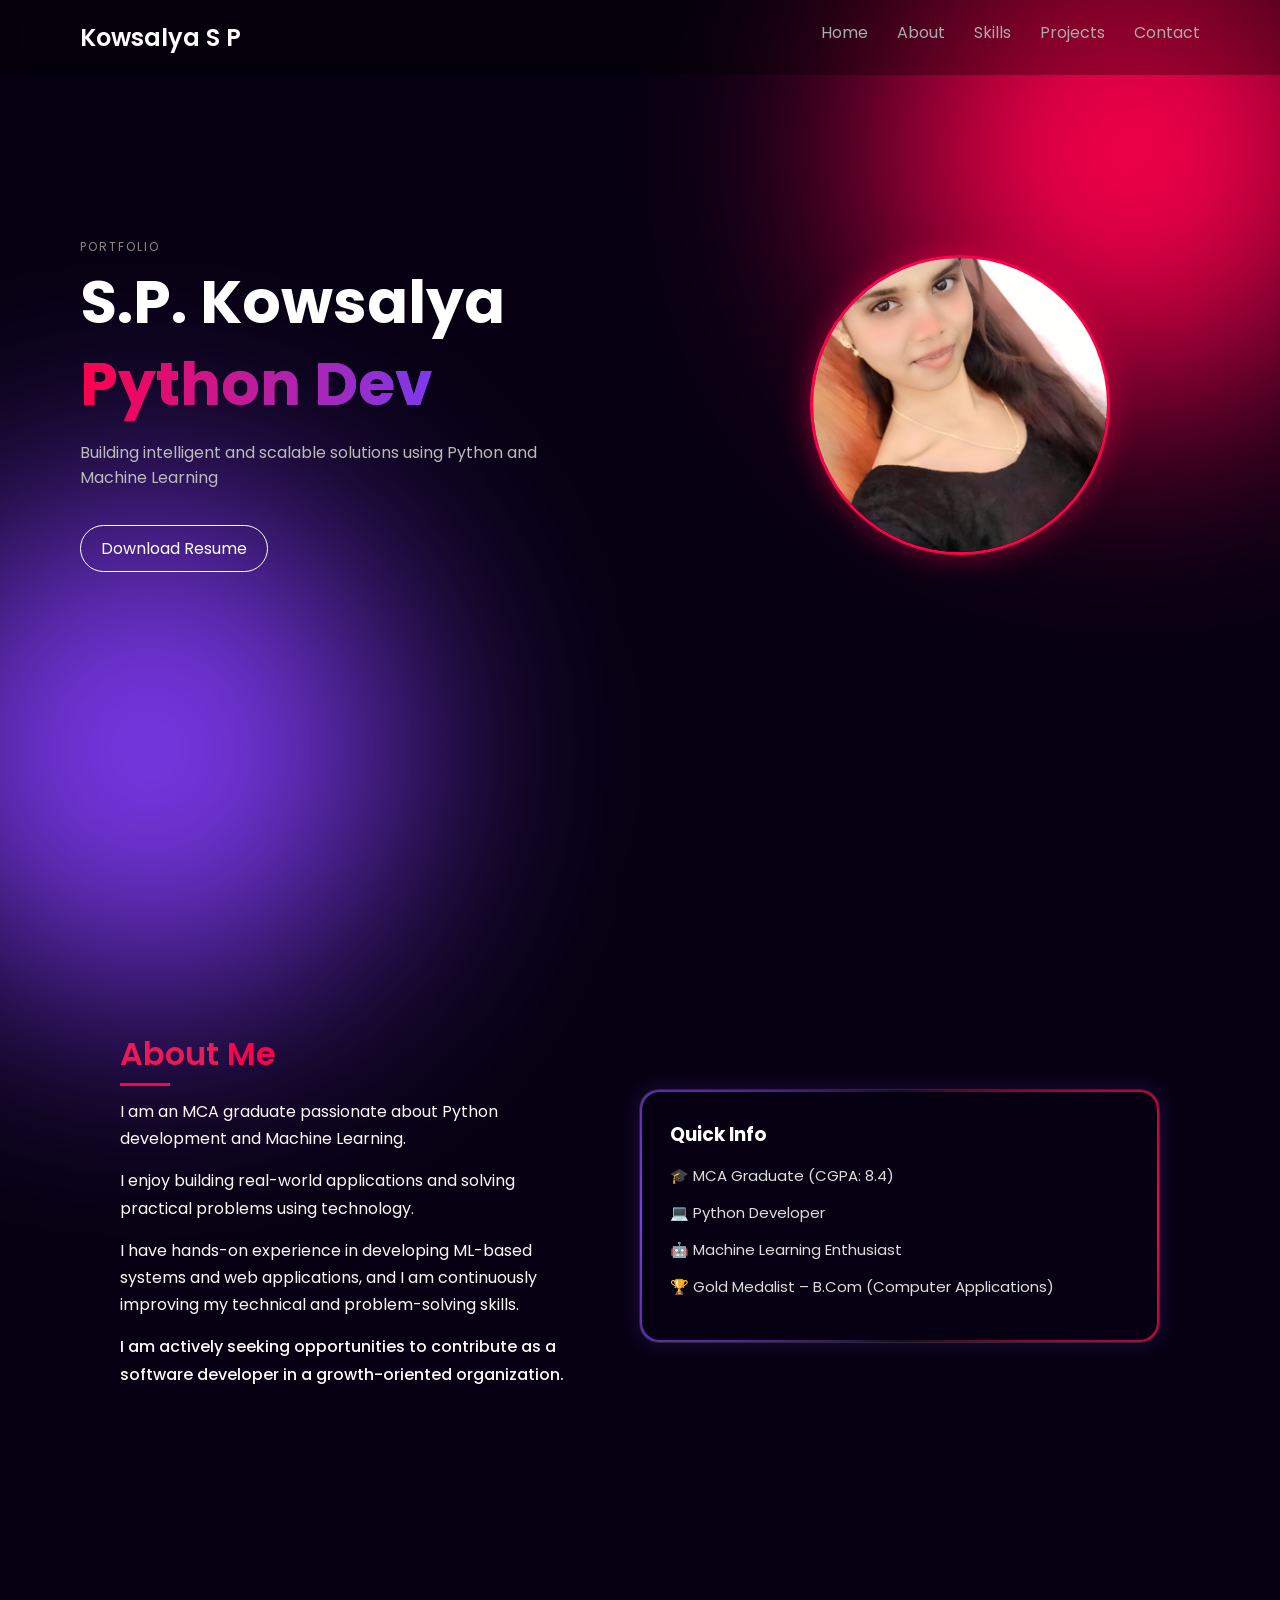
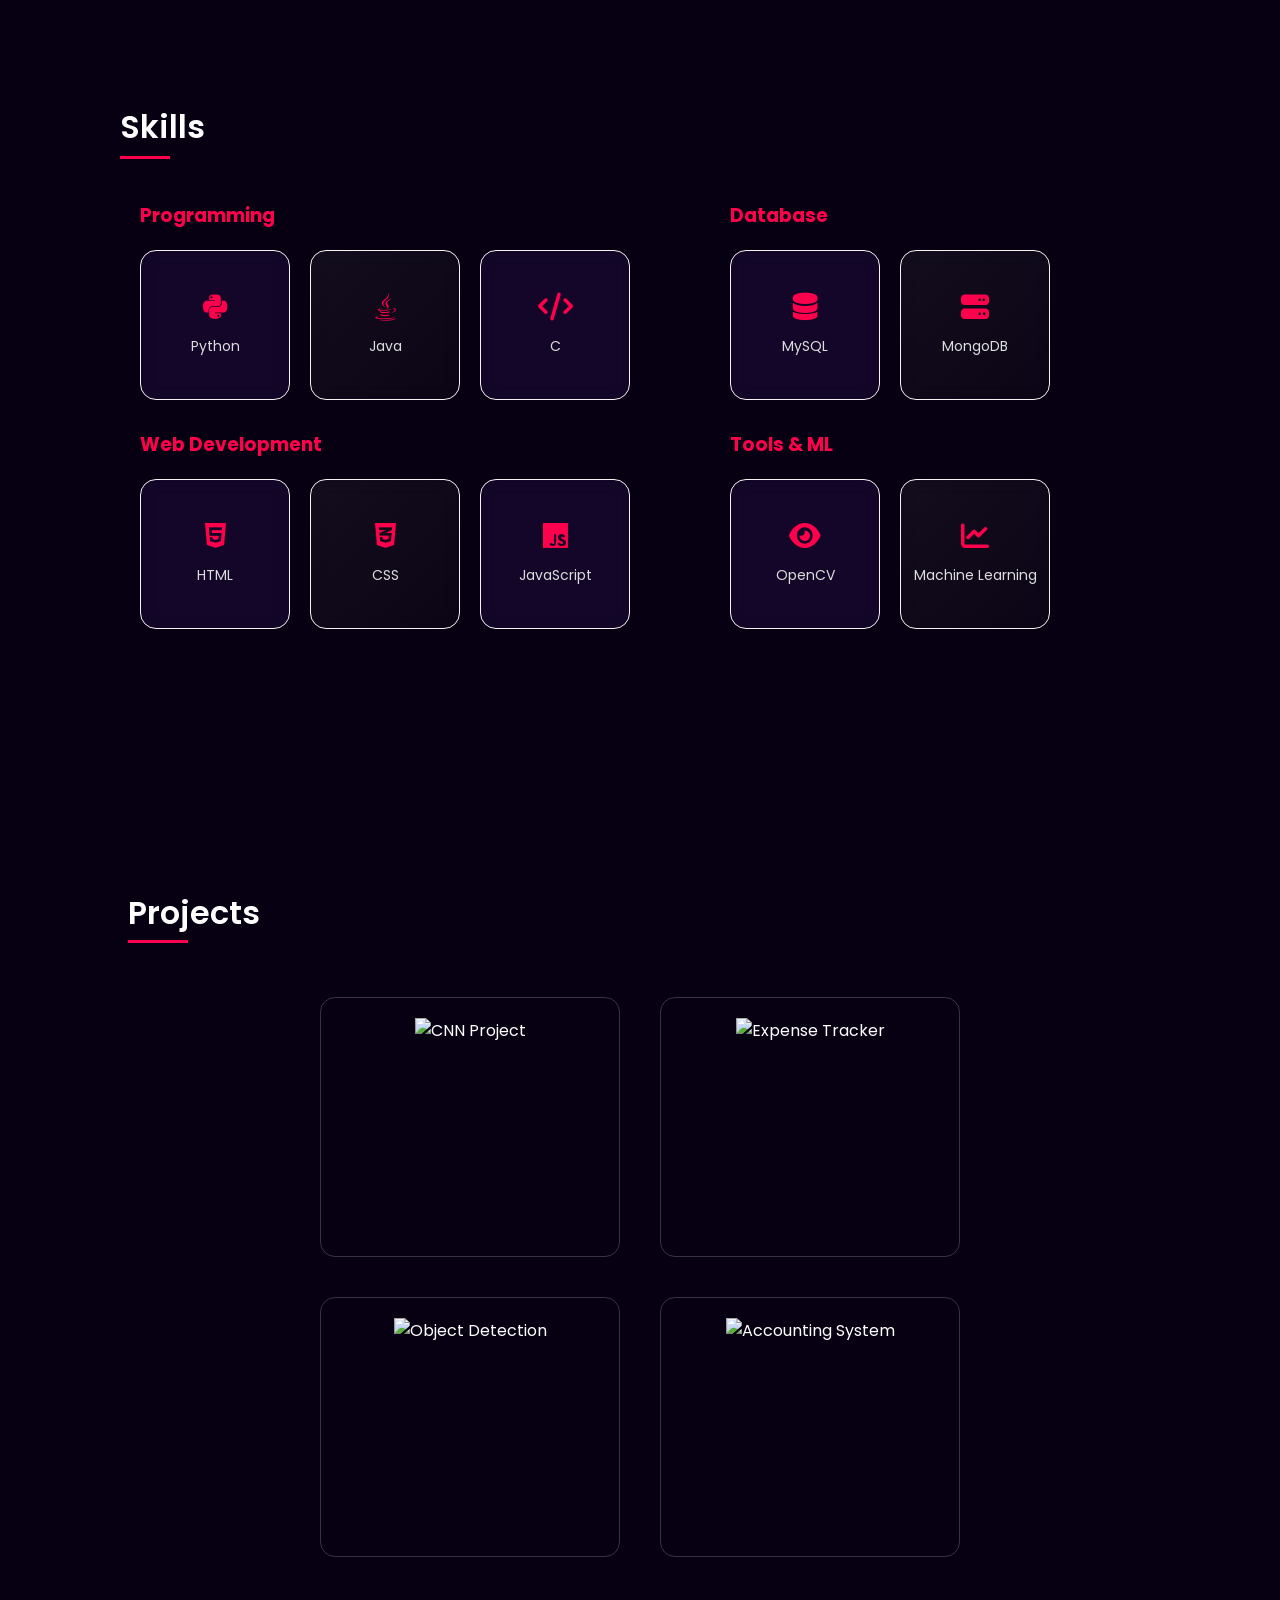
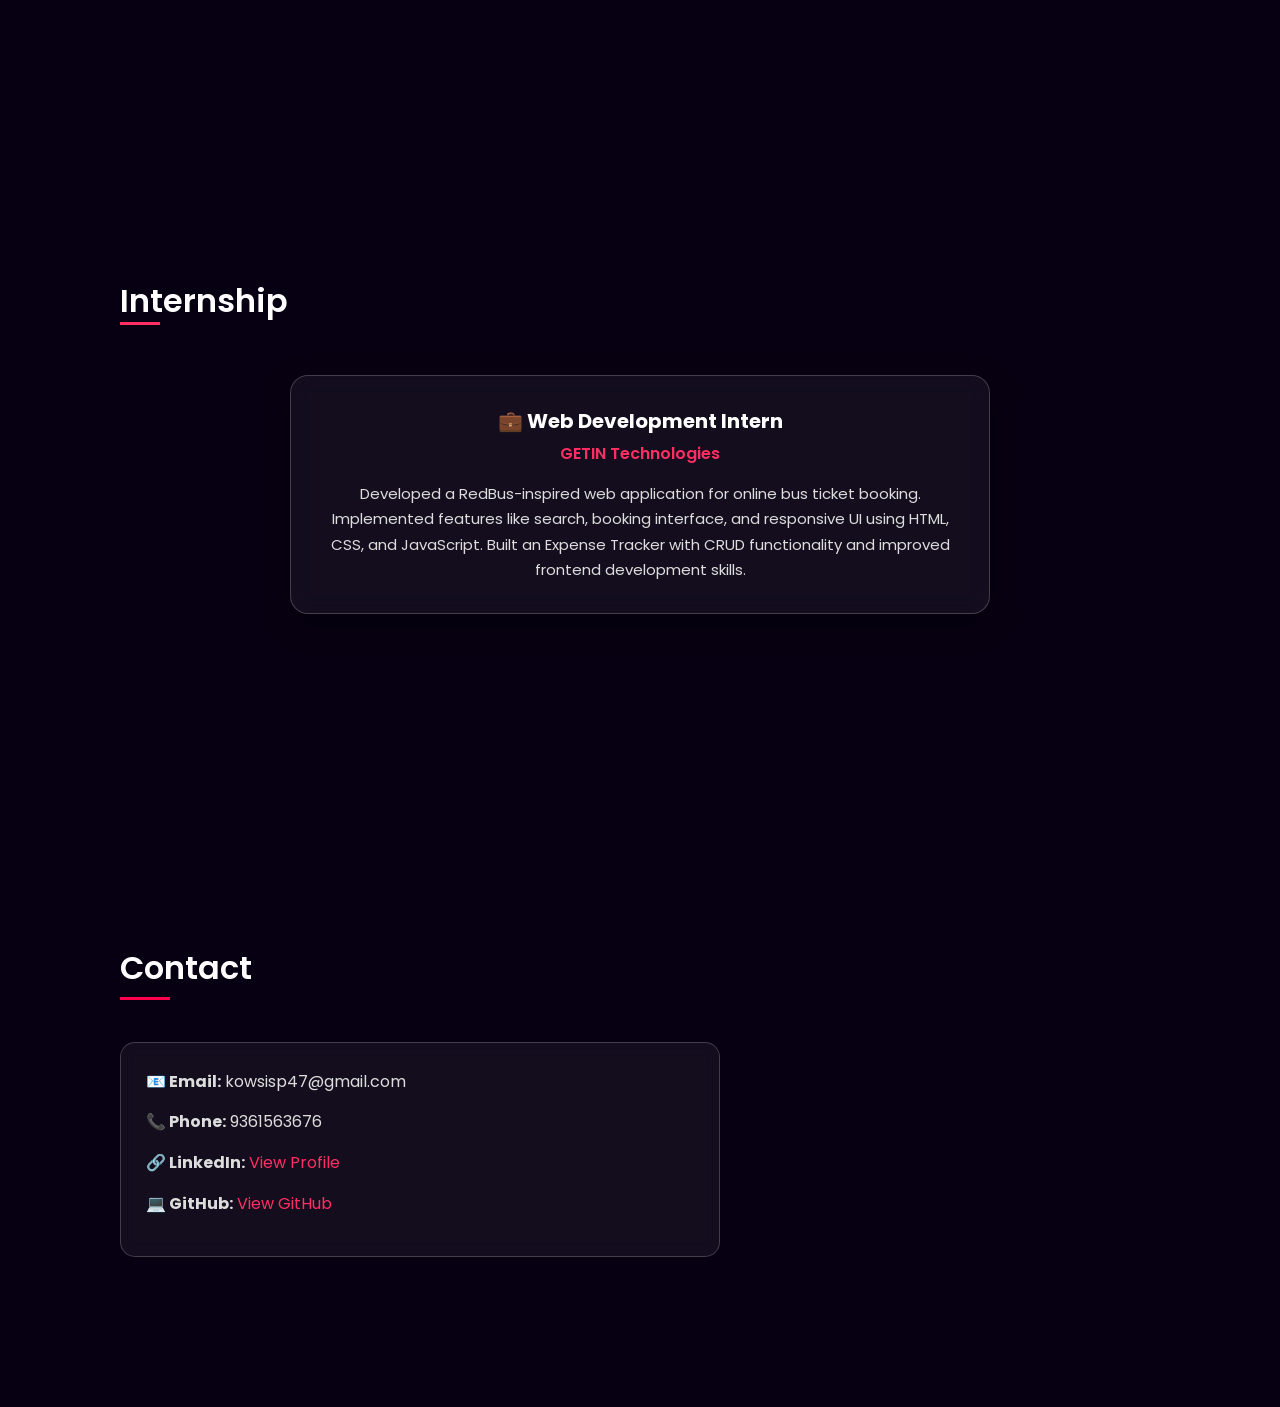
==== index.html @ a6aadf18 "Rename portfolio.html to index.html" ====
<!DOCTYPE html>
<html lang="en">
<head>
<meta charset="UTF-8">
<meta name="viewport" content="width=device-width, initial-scale=1.0">
<title>Kowsalya Portfolio</title>

<link rel="stylesheet" href="style.css">
<link href="https://fonts.googleapis.com/css2?family=Poppins:wght@300;400;600;700&display=swap" rel="stylesheet">

<!-- ICONS -->
<link rel="stylesheet" href="https://cdnjs.cloudflare.com/ajax/libs/font-awesome/6.5.0/css/all.min.css">
</head>

<body>

<div class="bg-glow red"></div>
<div class="bg-glow purple"></div>

<nav>
  <h1>Kowsalya S P</h1>
  <div>
    <a href="#home">Home</a>
    <a href="#about">About</a>
    <a href="#skills">Skills</a>
    <a href="#projects">Projects</a>
    <a href="#contact">Contact</a>
  </div>
</nav>

<!-- HERO -->
<section class="hero" id="home">

  <!-- LEFT SIDE -->
  <div class="hero-text">
    <p class="small">PORTFOLIO</p>

    <h2>
      S.P. Kowsalya<br>
      <span class="typing-wrapper">
        <span id="typing"></span>
      </span>
    </h2>

    <p class="desc">
      Building intelligent and scalable solutions using Python and Machine Learning
    </p>

    <a href="#" class="about-btn">Download Resume</a>
  </div>

  <!-- RIGHT SIDE -->
  <div class="hero-image">
    <div class="profile">
      <img src="kowsi.jpeg">
    </div>
  </div>

</section>

<!-- ABOUT -->
<section class="section hidden about-section" id="about">

  <div class="about-container">

    <!-- LEFT -->
    <div class="about-text">
      <h2>About <span>Me</span></h2>

      <p>
        I am an MCA graduate passionate about Python development and Machine Learning.
      </p>

      <p>
        I enjoy building real-world applications and solving practical problems using technology.
      </p>

      <p>
        I have hands-on experience in developing ML-based systems and web applications, and I am continuously improving my technical and problem-solving skills.
      </p>
      <p class="highlight">
        I am actively seeking opportunities to contribute as a software developer in a growth-oriented organization.
      </p>

      
    </div>

    <!-- RIGHT -->
    <div class="about-box">
      <h3>Quick Info</h3>

      <ul>
        <li>🎓 MCA Graduate (CGPA: 8.4)</li>
        <li>💻 Python Developer</li>
        <li>🤖 Machine Learning Enthusiast</li>
        <li>🏆 Gold Medalist – B.Com (Computer Applications)</li>
      </ul>
    </div>

  </div>

</section>
<section class="section hidden" id="skills">
  <h2>Skills</h2>

  <div class="skills-wrapper">

    <!-- LEFT COLUMN -->
    <div class="skills-col">

      <h3 class="skill-title">Programming</h3>
      <div class="cards">
        <div class="card"><i class="fa-brands fa-python"></i><p>Python</p></div>
        <div class="card"><i class="fa-brands fa-java"></i><p>Java</p></div>
        <div class="card"><i class="fa-solid fa-code"></i><p>C</p></div>
      </div>

      <h3 class="skill-title">Web Development</h3>
      <div class="cards">
        <div class="card"><i class="fa-brands fa-html5"></i><p>HTML</p></div>
        <div class="card"><i class="fa-brands fa-css3-alt"></i><p>CSS</p></div>
        <div class="card"><i class="fa-brands fa-js"></i><p>JavaScript</p></div>
      </div>

    </div>

    <!-- RIGHT COLUMN -->
    <div class="skills-col">

      <h3 class="skill-title">Database</h3>
      <div class="cards">
        <div class="card"><i class="fa-solid fa-database"></i><p>MySQL</p></div>
        <div class="card"><i class="fa-solid fa-server"></i><p>MongoDB</p></div>
      </div>

      <h3 class="skill-title">Tools & ML</h3>
      <div class="cards">
        <div class="card"><i class="fa-solid fa-eye"></i><p>OpenCV</p></div>
        <div class="card"><i class="fa-solid fa-chart-line"></i><p>Machine Learning</p></div>
      </div>

    </div>

  </div>
</section>
</section>
<!-- PROJECTS -->
<section class="section" id="projects">

  <h2>Projects</h2>

  <div class="projects-container">

    <!-- Project 1 -->
    <div class="project-card">
      <img src="logoprj.png" alt="CNN Project">

      <div class="project-overlay">
        <h3>🧠 CNN-Driven Road Defect Detection and Severity Evaluation</h3>
        <p>Deep learning model to detect potholes and cracks.</p>
        <button class="project-btn"
          onclick="openProject(
          'CNN-Driven Road Surface Defect Detection',
          'Built a deep learning model using CNN to detect potholes and road cracks. Includes severity classification and image processing techniques.',
          'https://github.com/kowsisp47/CNN-Driven-Road-Defect-Detection-and-Severity-Evaluation')">
          View Project →
        </button>
      </div>
    </div>

    <!-- Project 2 -->
    <div class="project-card">
      <img src="project2.jpg" alt="Expense Tracker">

      <div class="project-overlay">
        <h3>💰 Expense Tracker with CRUD Operations</h3>
          <p>Manage income and expenses with CRUD operations.</p>   
          <button class="project-btn"
          onclick="openProject(
          'Expense Tracker',
          'Developed a web application to manage income and expenses with clean UI.',
          'https://github.com/kowsisp47/expense-tracker-mern')">
          View Project →
        </button>
      </div>
    </div>

    <div class="project-card special-card">
      <img src="project3.jpg" alt="Object Detection">

      <div class="project-overlay">
        <h3>👁️ Object Detection using SSD MobileNet</h3>
        <p>Built an object detection model using SSD MobileNet for real-time detection.</p>

        <button class="project-btn"
          onclick="openProject(
          'Object Detection System',
          'Implemented object detection using SSD MobileNet and TensorFlow for real-time detection.',
          'https://github.com/kowsisp47/object-detection-ssd-mobilenet')">
          View Project →
        </button>
      </div>
    </div>

    <!-- Project 3 -->
    <div class="project-card">
      <img src="project3.jpg" alt="Accounting System">

      <div class="project-overlay">
        <h3>💼     Shop Management and Accounting System (Tally ERP9)</h3>
        <p>Accounting system using Tally ERP for business management.</p>
        <button class="project-btn"
          onclick="openProject(
          'Shop Annual Accounting System',
          'Managed inventory, payroll, taxation using Tally ERP and handled 1000+ transactions.',
          'https://github.com/kowsisp47/Tally-project/blob/main/kowsi_project_tally.pdf')">
          View Project →
        </button>
      </div>
    </div>

  </div>
</section>

<section id="experience" class="section">
  <h2 class="section-title">Internship</h2>
  <div class="experience-card">
  <h3>💼 Web Development Intern</h3>
  <h4>GETIN Technologies</h4>

  <p>
    Developed a RedBus-inspired web application for online bus ticket booking.
    Implemented features like search, booking interface, and responsive UI using HTML, CSS, and JavaScript.
    Built an Expense Tracker with CRUD functionality and improved frontend development skills.
  </p>
</div>

</section>

<!-- MODAL -->
<div id="projectModal" class="modal">
  <div class="modal-content">
    <span class="close-btn" onclick="closeModal()">&times;</span>

    <h3 id="modalTitle"></h3>
    <p id="modalDesc"></p>

    <a id="modalLink" target="_blank" class="project-btn">
      View Full Project →
    </a>
  </div>
</div>

<!-- CONTACT -->
<section id="contact" class="section">
  <h2 class="section-title">Contact</h2>

  <div class="contact-box">
    <p><strong>📧 Email:</strong> kowsisp47@gmail.com</p>
    <p><strong>📞 Phone:</strong> 9361563676</p>
    <p><strong>🔗 LinkedIn:</strong> 
      <a href="https://linkedin.com/in/kowsalya-73663a3b7" target="_blank">View Profile</a>
    </p>
    <p><strong>💻 GitHub:</strong> 
      <a href="https://github.com/kowsisp47" target="_blank">View GitHub</a>
    </p>
  </div>
</section>

<script src="script.js"></script>
</body>
</html>
---- style.css ----
*{
  margin:0;
  padding:0;
  box-sizing:border-box;
}

html{
  scroll-behavior:smooth;
}

body{
  font-family:'Poppins',sans-serif;
  background:#070012;
  color:white;
  overflow-x:hidden;
}

/* Glow */
.bg-glow{
  position:fixed;
  width:500px;
  height:500px;
  border-radius:50%;
  filter:blur(120px);
  z-index:-1;
}

.red{
  background:#ff004c;
  top:-100px;
  right:-100px;
}

.purple{
  background:#7c3aed;
  bottom:-100px;
  left:-100px;
}

/* Navbar (FIXED + GLASS) */
nav{
  display:flex;
  justify-content:space-between;
  padding:20px 80px;

  position:fixed;
  top:0;
  width:100%;
  z-index:1000;

  background:rgba(0,0,0,0.3);
  backdrop-filter:blur(10px);
}

nav h1{
  font-weight:600;
}

nav a{
  margin-left:25px;
  color:#aaa;
  text-decoration:none;
  position:relative;
}

/* underline animation */
nav a::after{
  content:"";
  position:absolute;
  width:0%;
  height:2px;
  left:0;
  bottom:-5px;
  background:#ff004c;
  transition:0.3s;
}

nav a:hover::after{
  width:100%;
}

nav a:hover{
  color:white;
}

/* Hero */
.hero{
  display:flex;
  justify-content:space-between;
  align-items:center;
  padding:150px 80px;
  min-height:90vh;

}

.hero-text{
  max-width:500px;
  flex:1.2 ;
  gap:38px;
}

.hero-image{
  flex:1;
  display:flex;
  justify-content:flex-end;
  padding-right:90px; 
}

/* Text */
.small{
  color:#888;
  font-size:12px;
  letter-spacing:2px;
}

.hero h2{
  font-size:60px;
  margin:10px 0;
  line-height:1.2;
}

.hero span{
  background:linear-gradient(90deg,#ff004c,#7c3aed);
  -webkit-background-clip:text;
  color:transparent;
}

#typing{
  display:inline-block;
  white-space:nowrap;
  min-width:260px; 
  margin-top:10px;
  margin-bottom:10px;  /* important */
}

.typing-wrapper{
  display:inline-block;
  width:350px;   /* fixed width */
}

.desc{
  color:#bbb;
  margin-top:10px;
}

.hero-text .about-btn{
  margin-top:35px;   /* increase space */
}

/* Button */
button{
  margin-top:30px;
  padding:12px 25px;
  border-radius:25px;
  border:1px solid #fff;
  background:transparent;
  color:white;
  cursor:pointer;
  transition:0.3s;
}

button:hover{
  background:white;
  color:black;
}

/* Profile */
.profile{
  width:300px;
  height:300px;
  border-radius:50%;
  animation:float 4s ease-in-out infinite;
  overflow:hidden;
  border:3px solid #ff004c;
  box-shadow:0 0 30px rgba(255,0,76,0.5);
}

.profile img{
  width:100%;
  height:100%;
  object-fit:cover;
}

@keyframes float{
  0%,100%{ transform:translateY(0); }
  50%{ transform:translateY(-10px); }
}

/* Sections */
.section{
  padding:100px 120px;
}

.section h2{
  font-size:32px;
  font-weight:600;
  margin-bottom:30px;
}

.section h2::after{
  content:"";
  display:block;
  width:60px;
  height:3px;
  background:#ff004c;
  margin-top:8px;
}
.section h2{
  color:#fff;
}

.section h2 span{
  color:#ff004c;
}

/* Cards (GLASS) */
.cards{
  display:grid;
  grid-template-columns:repeat(2, 180px);
  gap:30px;
}

.card:hover{
  transform:translateY(-10px) scale(1.05);
  box-shadow:0 0 20px rgba(255,0,76,0.4),
    0 0 40px rgba(124,58,237,0.3);;
  background:linear-gradient(
    135deg,
    rgba(255,0,76,0.1),
    rgba(124,58,237,0.1)
  );
}
/* Skill Icons */
.card i{
  font-size:28px;
  margin-bottom:5px;
  color:#ff004c; /* same theme */
}
.card:hover i{
  transform:scale(1.2);
  transition:0.3s;
}
.card:nth-child(odd){
  background:rgba(124,58,237,0.1);
}
.skills-wrapper{
  display:grid;
  grid-template-columns:1fr 1fr;
  transform:translateX(40px);
  gap:80px;
  margin-top:40px;
  justify-content:center;
  max-width:900px;      /* ✅ LIMIT WIDTH */
  margin: 0 auto;
}

.skills-col{
  display:flex;
  flex-direction:column;
}
.skills-col:last-child{
  margin-left:20px;
}

.skill-title{
  margin-top:30px;
  margin-bottom:20px;
  color:#ff004c;
}

/* keep cards compact */
.cards{
  display:grid;
  grid-template-columns:repeat(3, 150px);
  gap:20px;
}

/* Better card layout */
.card{
  width:150px;
  height:150px;   /* reduce from large height */

  display:flex;
  flex-direction:column;
  justify-content:center;
  align-items:center;
  gap:10px;

  border-radius:16px;

  background:rgba(255,255,255,0.05);
  backdrop-filter:blur(10px);
  border:1px solid rgb(248, 241, 241);
  transition:0.3s;
}
.card:hover{
  transform:translateY(-8px);

  border:1px solid rgba(255,255,255,0.5); /* brighter on hover */

  box-shadow:0 0 25px rgba(255,255,255,0.2);
}
.card p{
  font-size:14px;
  color:#ddd;
}

/* Scroll Animation */
.hidden{
  opacity:0;
  transform:translateY(40px);
  transition:0.6s ease;
}

.show{
  opacity:1;
  transform:translateY(0);
}

/* Project Layout */

.card{
  background:linear-gradient(
    135deg,
    rgba(255,255,255,0.05),
    rgba(255,255,255,0.02)
  );
}

/* ABOUT LAYOUT */
.about-container{
  display:flex;
  justify-content:space-between;
  align-items:center;
  gap:60px;
  margin-top:40px;
}

/* LEFT TEXT */
.about-text{
  flex:1;
}

.about-text h2{
  margin-bottom:20px;
  color:#ec1858;

}

.about-text p{
  color:#fff8f8;
  margin-bottom:15px;
  line-height:1.7;
}

.hidden{
  opacity:0;
  transform:translateY(30px);
  transition:all 0.6s ease;
}

.show{
  opacity:1;
  transform:translateY(0);
}

/* BUTTON */
.about-btn{
  display:inline-block;
  margin-top:15px;
  padding:10px 20px;
  border-radius:25px;
  border:1px solid #fff;
  color:#fff;
  text-decoration:none;
  transition:0.3s;
}

.about-btn:hover{
  background:#fff;
  color:#000;
}

/* RIGHT BOX */
.about-box{
  flex:1;
  padding:30px;
  z-index:1;
  border-radius:20px;
  background:rgba(255,255,255,0.05);
  backdrop-filter:blur(10px);
  border:1px solid rgba(255,255,255,0.1);
  position:relative;
  box-shadow:0 0 25px rgba(124,58,237,0.2);
  overflow:hidden; /* important */
}

.about-box h3{
  margin-bottom:15px;
}

.about-box ul{
  list-style:none;
}

.about-box li{
  margin-bottom:14px;
  color:#ddd;
  display:flex;
  align-items:center;
  gap:8px;
  font-size: 15px;
}

.highlight{
  color:#ff004c;
  font-weight:500;
} 

.about-box::before{
  content:"";
  position:absolute;
  z-index:0;
  width:200%;
  height:200%;
  top:-50%;
  left:-50%;

  background:conic-gradient(
    from 0deg,
    transparent,
    #ff004c,
    transparent,
    #7c3aed,
    transparent
  );

  animation:rotate 4s linear infinite;
}

.about-box::after{
  content:"";
  position:absolute;
  inset:2px;
  z-index:1;
  border-radius:18px;
  background:#070012; /* same as your background */
}

.about-box *{
  position:relative;
  z-index:2;
}

@keyframes rotateBorder{
  0%{
    background-position:0% 50%;
  }
  100%{
    background-position:300% 50%;
  }
}
@keyframes rotate{
  100%{
    transform:rotate(360deg);
  }
}

.section{
  padding:120px 120px;
  margin-top:60px;
}
.section h2{
  margin-bottom:20px;
  position:relative;
}

.section h2::after{
  content:"";
  width:50px;
  height:3px;
  background:#ff004c;
  position:absolute;
  left:0;
  bottom:-8px;
}

  
/* ===== PROJECT SECTION ===== */

/* ================= PROJECT SECTION ================= */
#projects{
  padding:80px 10%;
  text-align: center;
}

/* HEADING */
#projects h2{
  text-align:left;
  font-size:32px;
  margin-bottom:10px;
  position:relative;
  color:white;
}

/* underline */
#projects h2::after{
  content:'';
  width:60px;
  height:3px;
  background:#ff0055;
  position:absolute;
  left:0;
  bottom:-6px;
}

/* ================= GRID ================= */
.projects-container{
  display:grid;
  grid-template-columns:repeat(2, 300px);
  gap:40px;
  margin-top:50px;
  justify-content: center;   /* center horizontally */
  align-items: center;
  margin: 60px auto;
} 

/* ================= CARD ================= */
.project-card{
  width: 300px;
  height:260px;
  border-radius:15px;
  overflow:hidden;
  position:relative;
  cursor:pointer;
  padding-top:20px;
  border:1px solid rgba(255,255,255,0.2);
  transition:0.4s ease;
}

.project-card h3{
  margin:0;
  margin-top:15px;   /* 👈 moves title down */
  margin-left:15px;
  font-size: 18px;
  font-weight: 600;  /* optional spacing from left */
}

.special-card h3 {
  margin-bottom: -150px;  /* adjust value if needed */
}

/* HOVER LIFT */
.project-card:hover{
  transform:translateY(-8px);
  border-color:#fff;
  box-shadow: 0 10px 30px rgba(255, 0, 85, 0.4);
  transition: 0.3s ease;
}

/* ================= IMAGE ================= */
.project-card img{
  width:100%;
  height:100%;
  object-fit:cover;
  transition:0.5s;
}

/* ================= OVERLAY ================= */
.project-overlay{
  position:absolute;
  inset:0;

  background:linear-gradient(
    to top,
    rgba(0,0,0,0.95),
    rgba(0,0,0,0.5),
    transparent
  );

  display:flex;
  flex-direction:column;
  justify-content:end;
  padding:15px;
  pointer-events: none;
  opacity:0;
  transition:0.4s ease;
}

/* ================= TEXT ================= */
.project-overlay h3{
  margin-top: 10px; 
  margin-bottom:19px;
  font-size:16px;
  line-height:1.3;
  color:white;
}

.project-overlay p{
  font-size:14px;
  color:#ccc;
  margin-bottom:-12px;
  align-items: center;
}

.project-overlay .project-btn {
  pointer-events: auto;
}

/* ================= BUTTON ================= */
.project-btn{
  display:inline-block;
  padding:8px 16px;
  border-radius:20px;
  border:1px solid white;
  color:white;
  background:transparent;
  text-decoration:none;
  font-size:13px;
  transition:0.3s;
  cursor:pointer;
}

.project-btn:hover{
  background:white;
  color:black;
}

/* ================= HOVER EFFECT ================= */
.project-card:hover img{
  transform:scale(1.1);
}

.project-card:hover .project-overlay{
  opacity:1;
}

/* ================= RESPONSIVE ================= */
@media (max-width:900px){
  .projects-container{
    grid-template-columns:repeat(2, 1fr);
  }
}

@media (max-width:600px){
  .projects-container{
    grid-template-columns:1fr;
  }
}

.modal{
  display:none;
  position:fixed;
  top:0;
  left:0;
  width:100%;
  height:100%;
  background:rgba(0,0,0,0.8);
  z-index: 9999;
  justify-content:center;
  align-items:center;
}

/* when active */
#projectModal{
  display:none;
}

#projectModal.show{
  display:flex;
}

/* modal box */
.modal-content{
  background:#111;
  padding:30px;
  width:400px;
  border-radius:15px;
  text-align:center;
  position:relative;
  z-index: 10001;
}

.close-btn {
  position: absolute;
  top: 10px;
  right: 15px;
  font-size: 22px;
  color: red;
  cursor: pointer;
  z-index: 10002;   /* 🔥 VERY IMPORTANT */
  pointer-events: auto !important;
}

.close-btn:hover {
  color: red;
}

#experience {
  display: flex;
  flex-direction: column;
  align-items: flex-start;
  text-align: left;   /* centers everything */
}

.experience-card {
  max-width: 700px;
  margin: 30px auto;
  padding: 30px;
  border-radius: 18px;

  background: rgba(255, 255, 255, 0.05);
  border: 1px solid rgba(255, 255, 255, 0.2);

  backdrop-filter: blur(12px);
  -webkit-backdrop-filter: blur(12px);

  box-shadow: 0 10px 30px rgba(0, 0, 0, 0.4);

  text-align: center;
  transition: 0.3s ease;
}

#experience h2 {
  text-align: center;
  position: relative;
  display: inline-block;
}

#experience h2::after {
  content: "";
  width: 40px;
  height: 3px;
  background: #ff2e63;
  display: block;
  margin: 8px auto;
}

.experience-card h3 {
  font-size: 20px;
  margin-bottom: 5px;
}

.experience-card h4 {
  color: #ff2e63;
  margin-bottom: 15px;
  font-weight: 600;
}

.experience-card p {
  color: #ddd;
  line-height: 1.7;
  font-size: 15px;
}


@media (max-width: 768px){
  .projects-container{
    grid-template-columns: 1fr;
  }
}

.experience-card:hover {
  transform: translateY(-8px);
  box-shadow: 0 15px 40px rgba(255, 0, 85, 0.4);
  transition: 0.3s;
}

.section-title {
  font-size: 32px;
  font-weight: bold;
  position: relative;
  display: inline-block;
  margin-bottom: 20px;
}

.section-title::after {
  content: "";
  width: 40px;
  height: 3px;
  background: #ff2e63;
  position: absolute;
  left: 0;
  bottom: -6px;
}  

.contact-box {
  max-width: 600px;
  margin: 30px 0;
  padding: 25px;
  border-radius: 15px;

  background: rgba(255,255,255,0.05);
  border: 1px solid rgba(255,255,255,0.2);

  backdrop-filter: blur(10px);

  line-height: 1.8;
}

.contact-box p {
  margin-bottom: 12px;
  color: #ddd;
}

.contact-box a {
  color: #ff2e63;
  text-decoration: none;
}

.contact-box a:hover {
  text-decoration: underline;
}
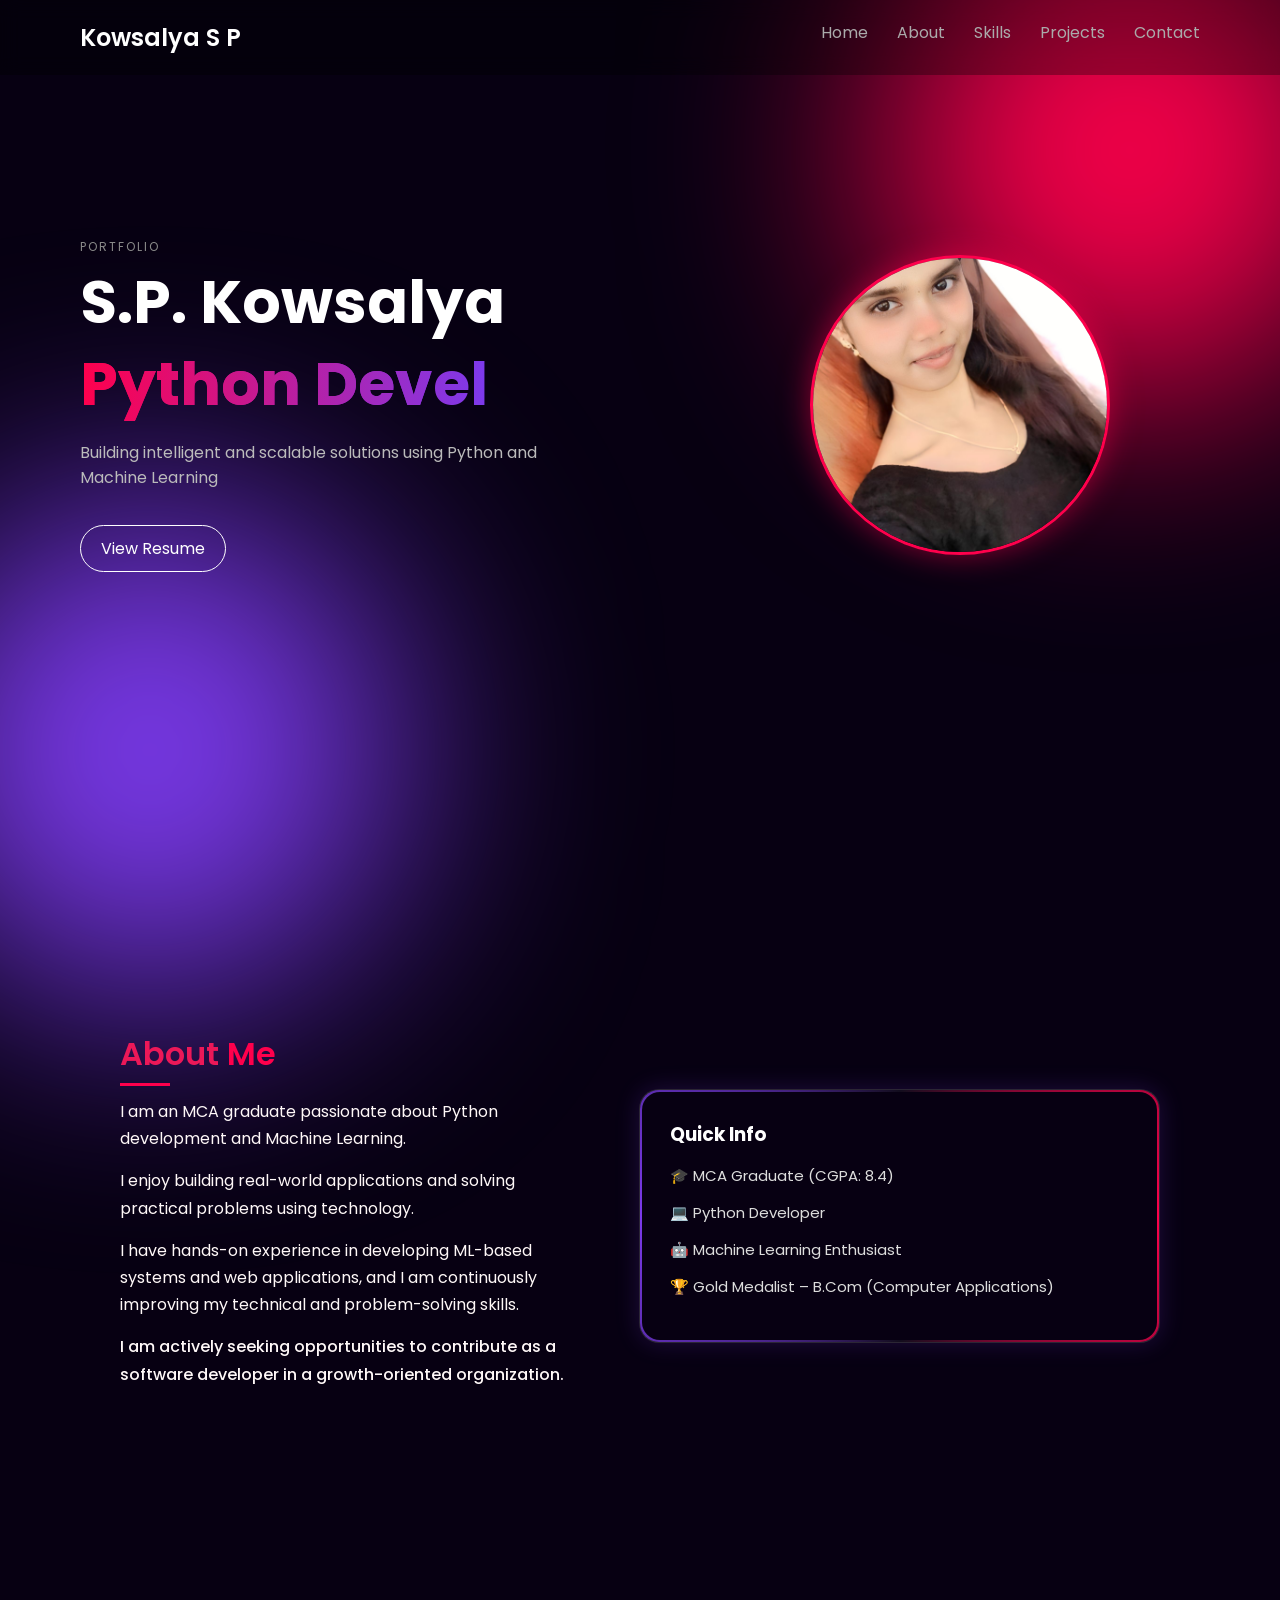
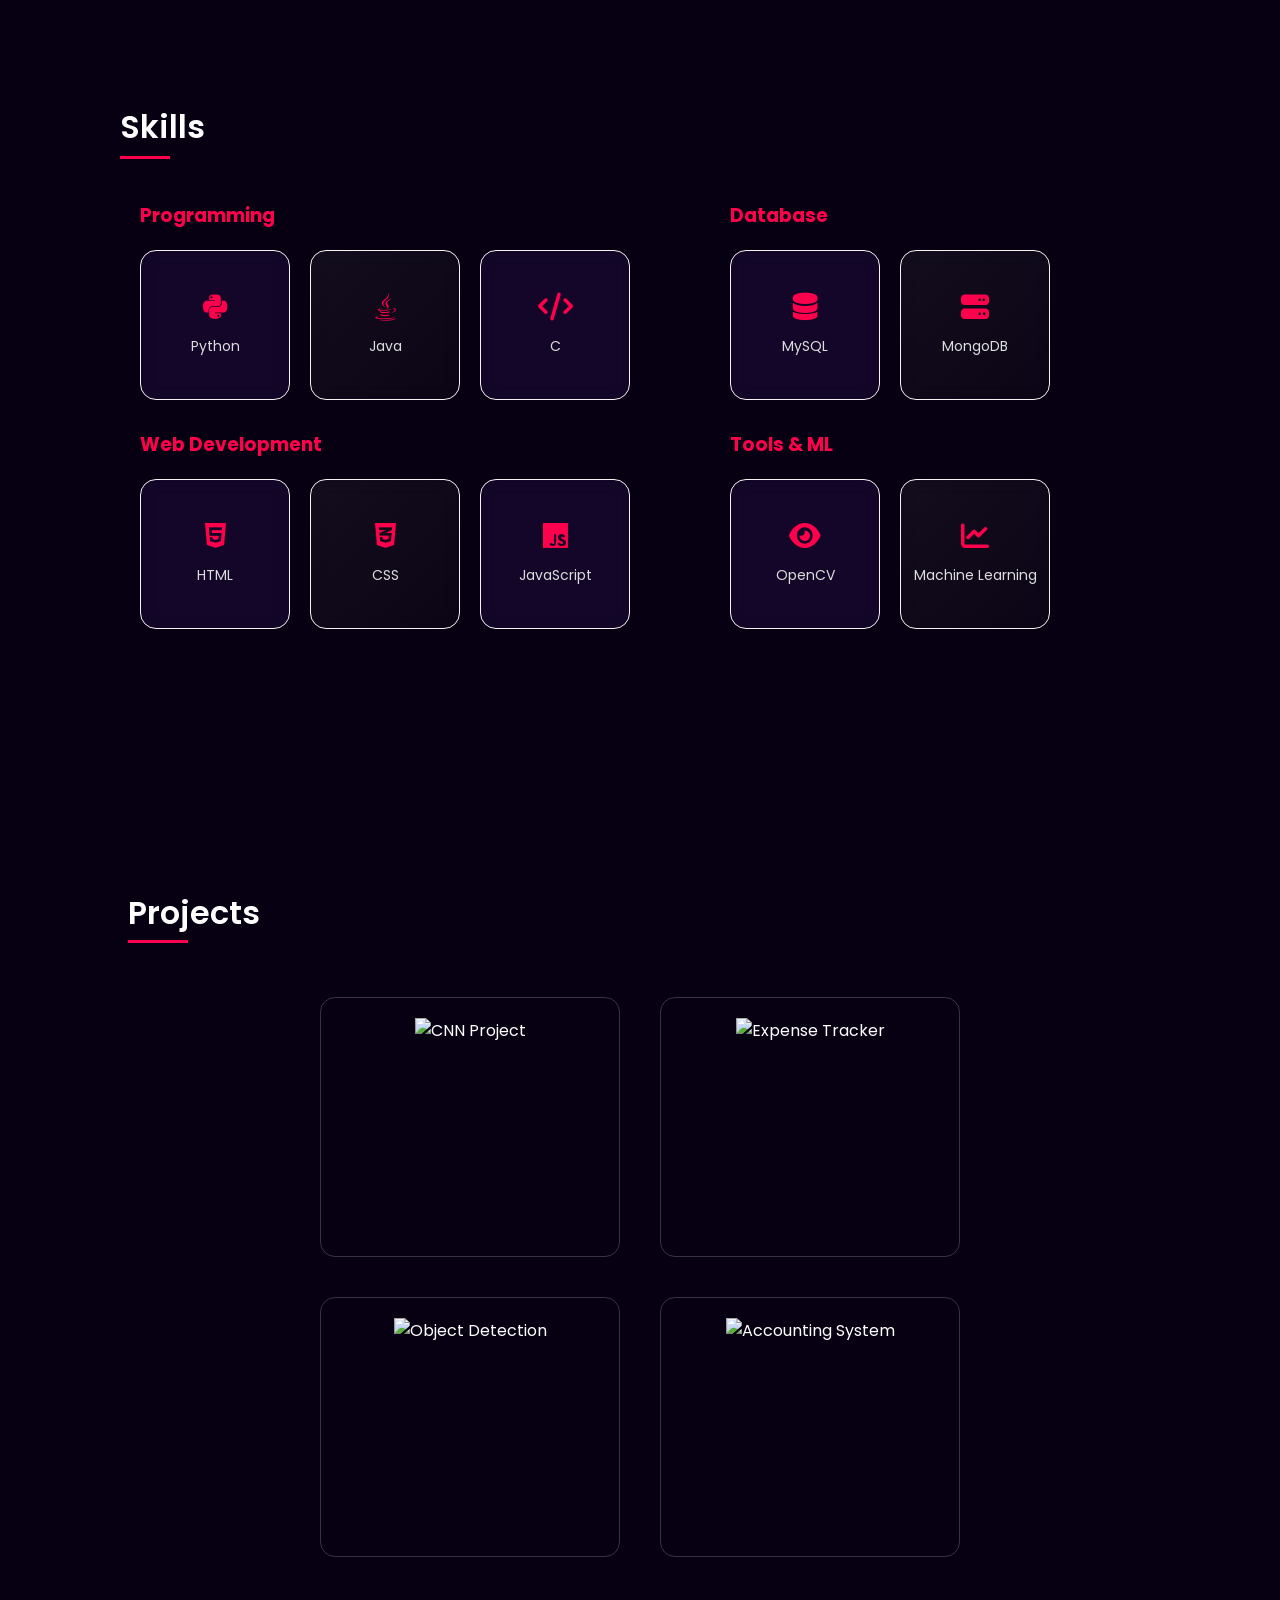
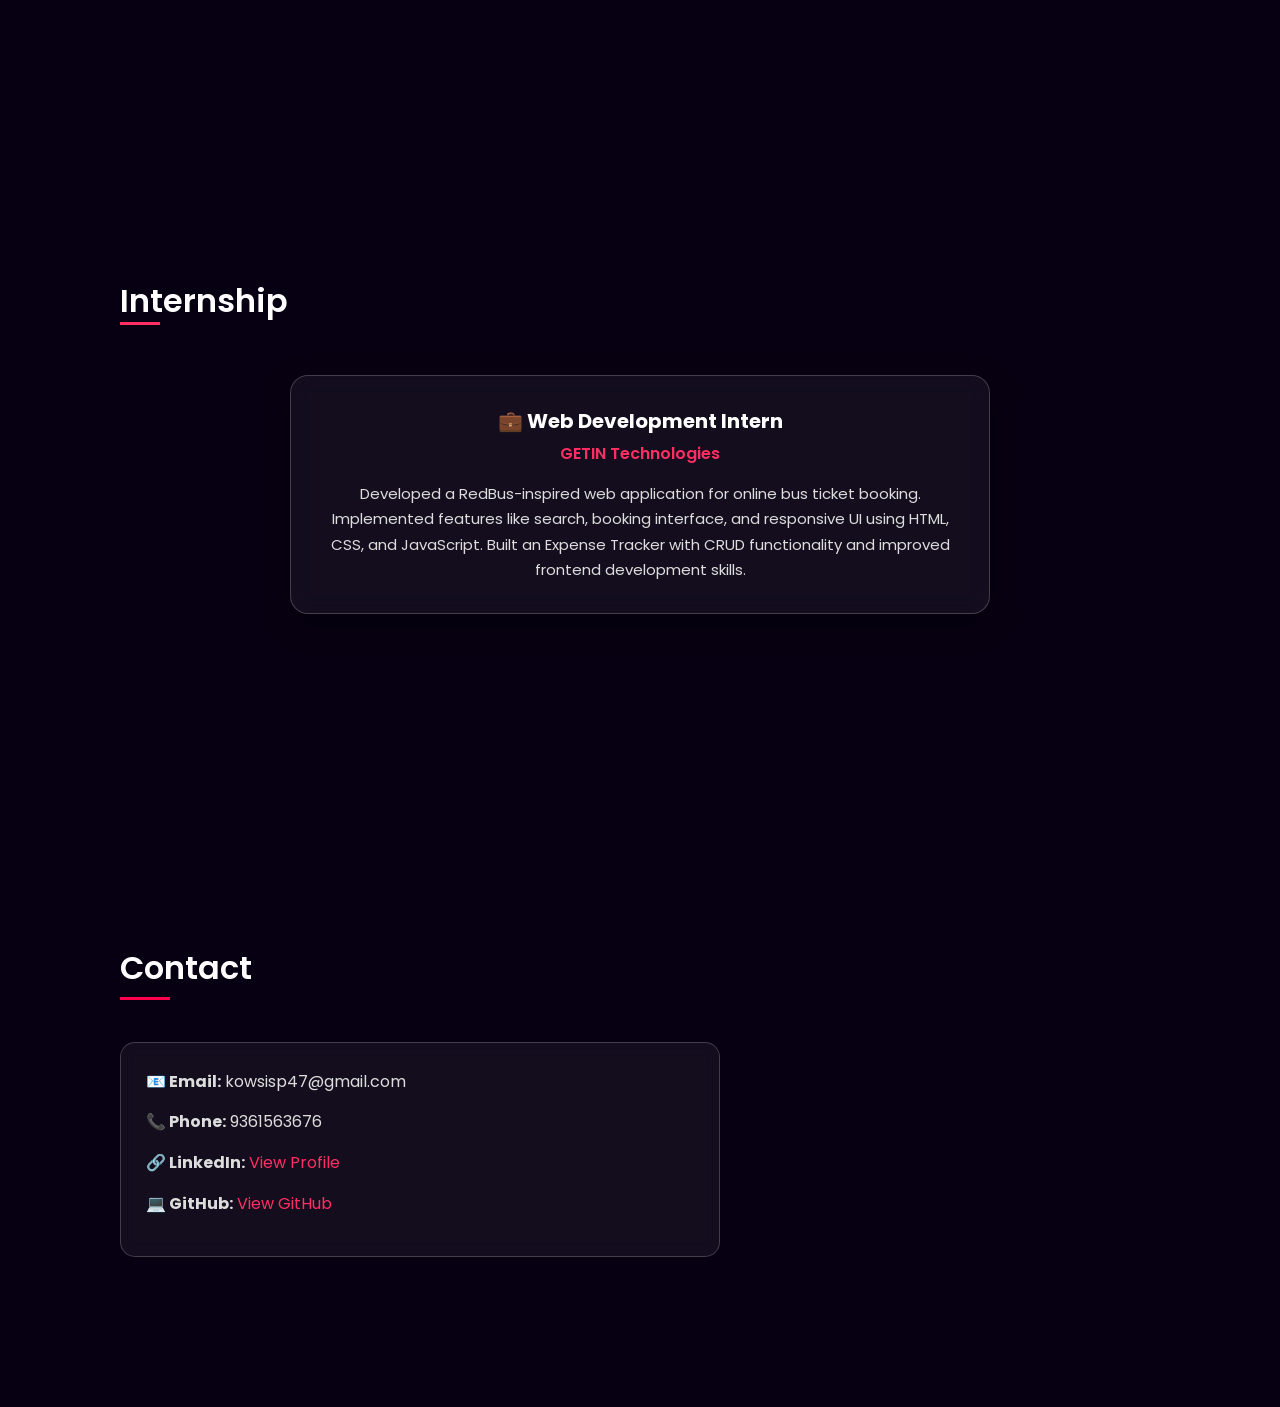
==== commit 49adf6d0: "Update index.html" ====
--- a/index.html
+++ b/index.html
@@ -46,7 +46,7 @@
       Building intelligent and scalable solutions using Python and Machine Learning
     </p>
 
-    <a href="#" class="about-btn">Download Resume</a>
+    <a href="#" class="about-btn">View Resume</a>
   </div>
 
   <!-- RIGHT SIDE -->
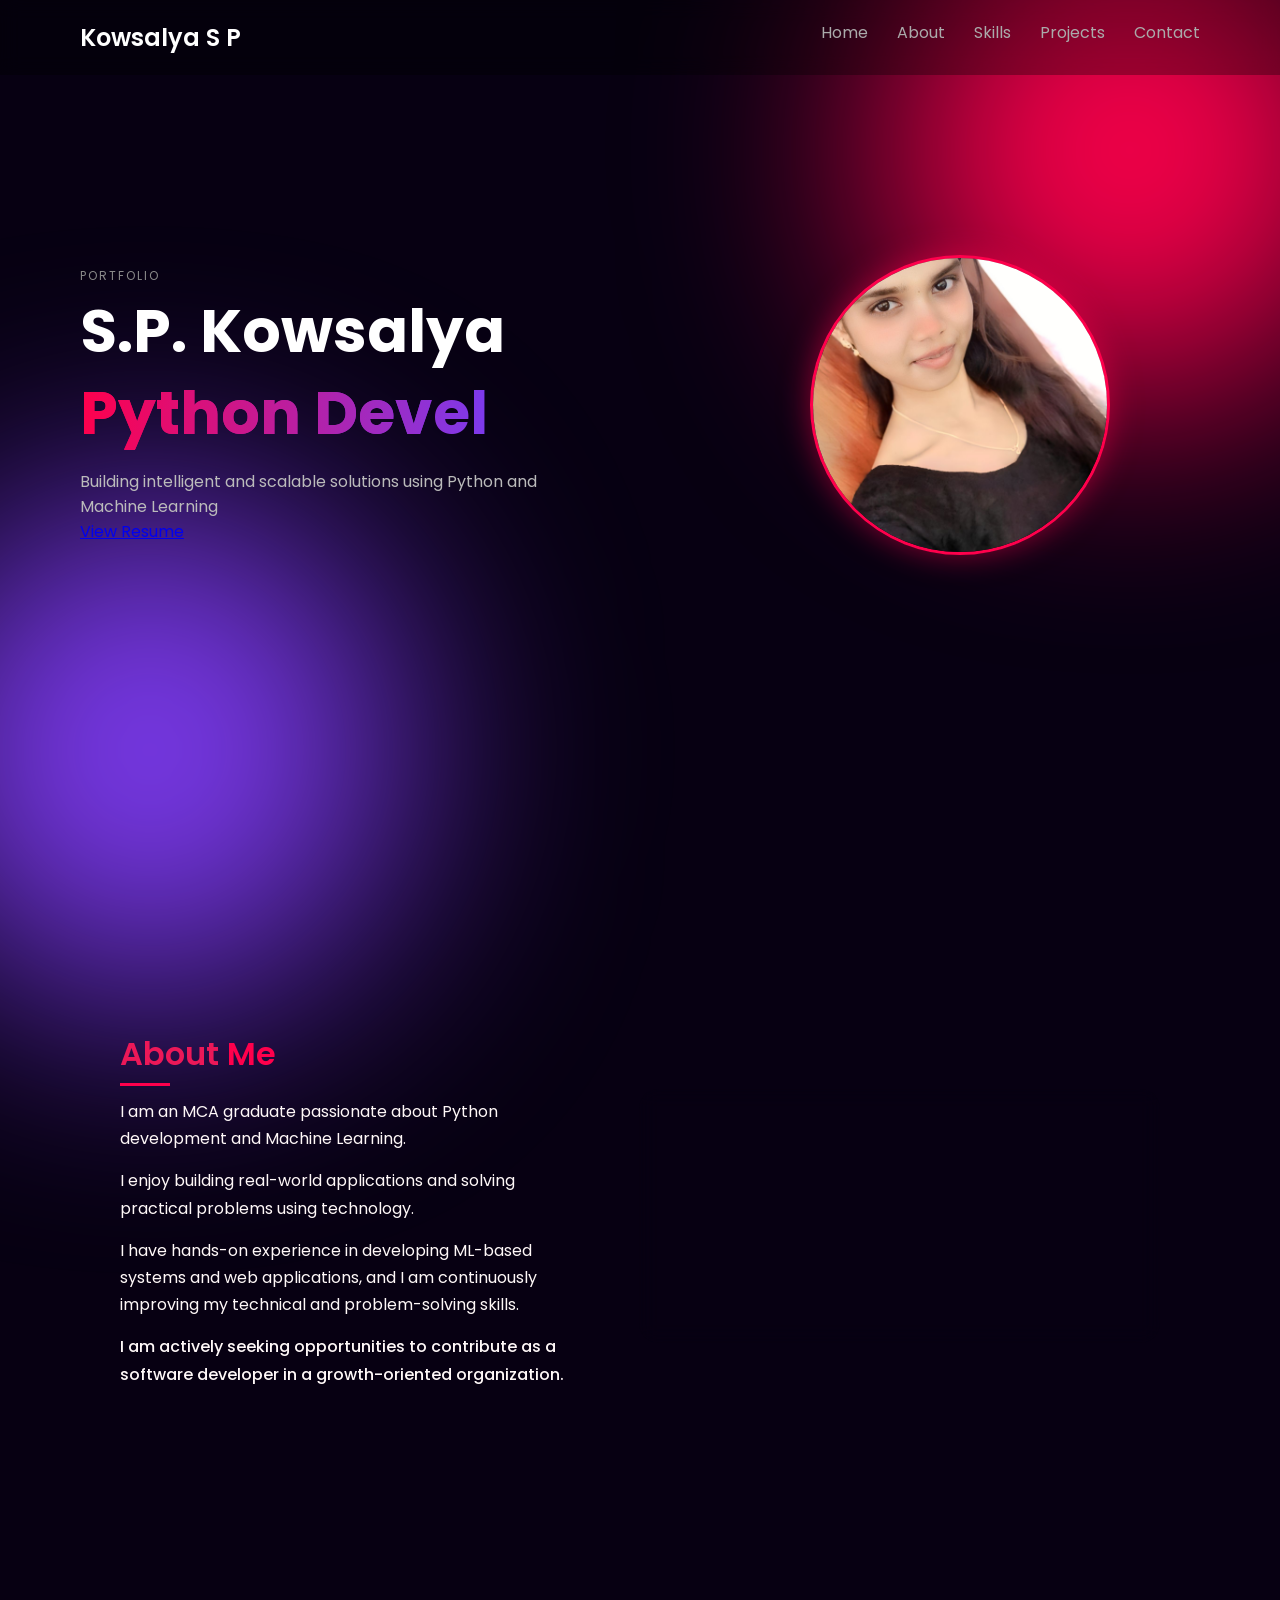
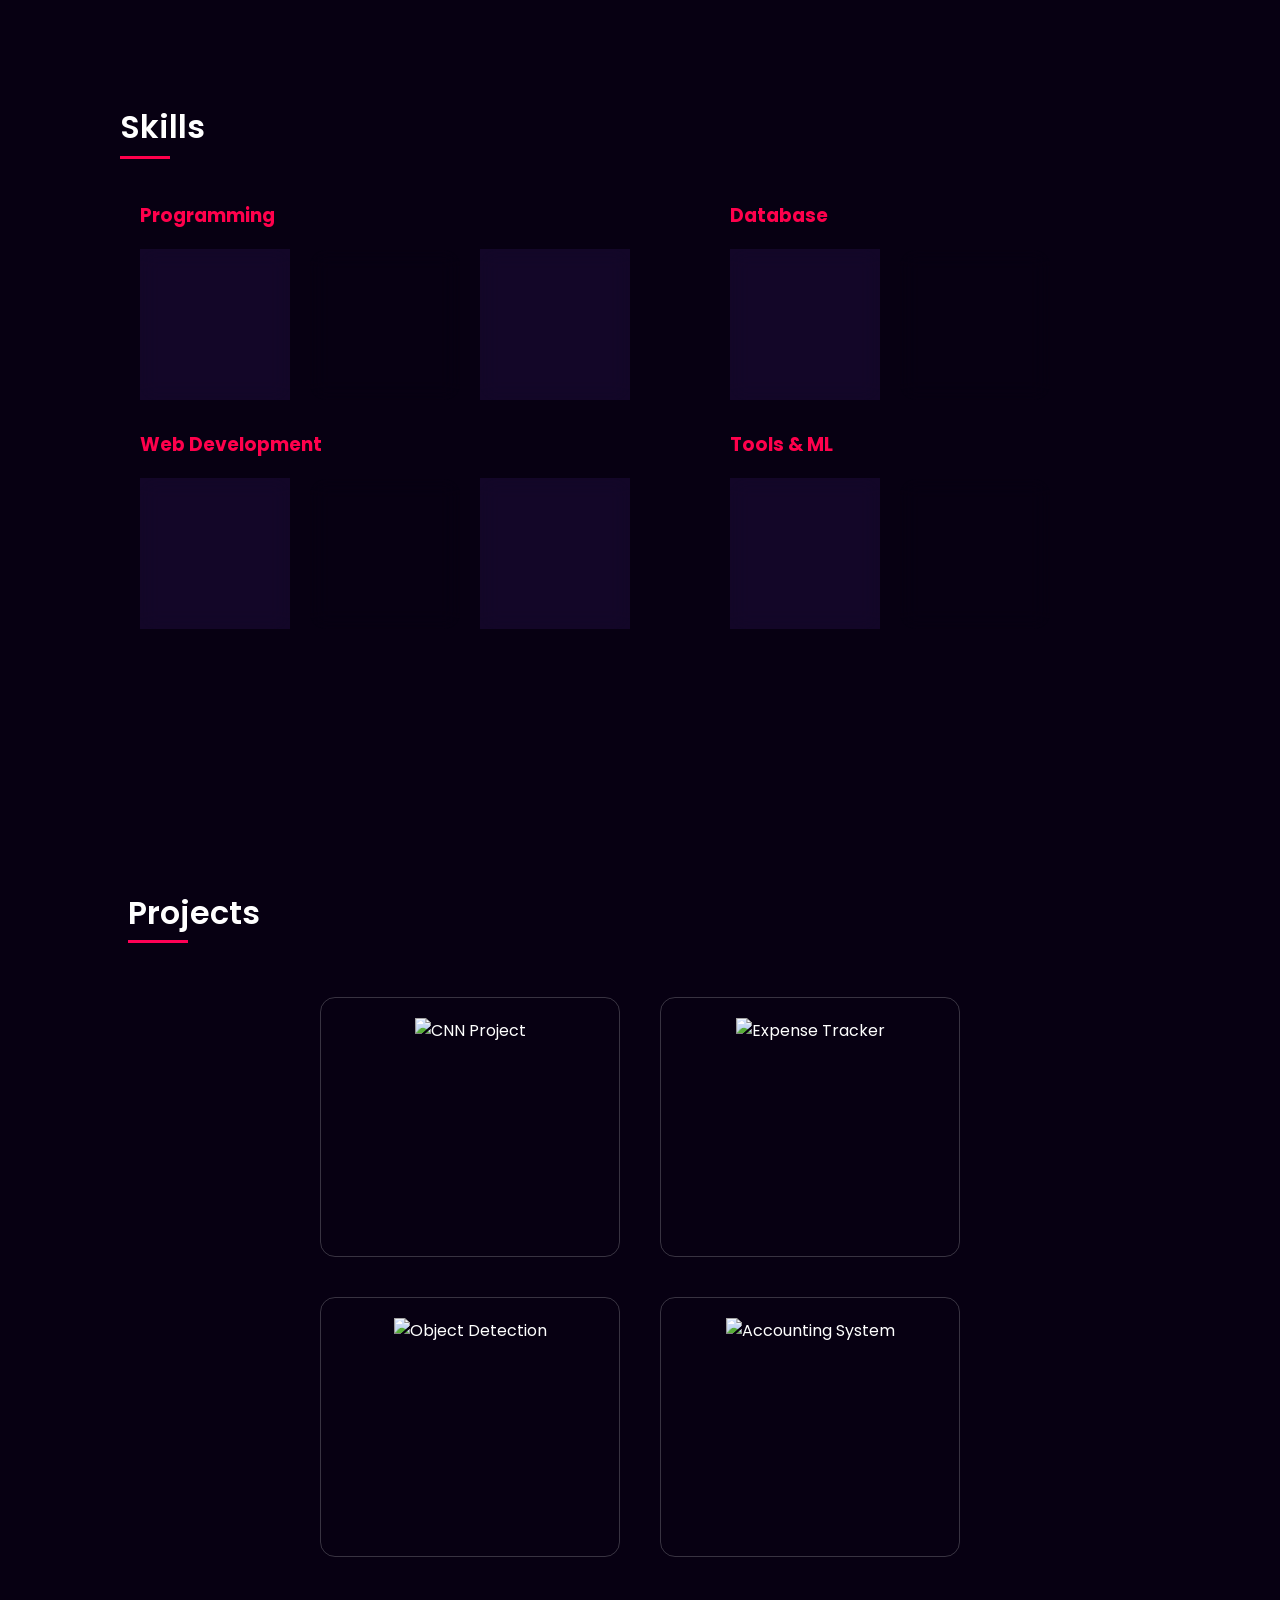
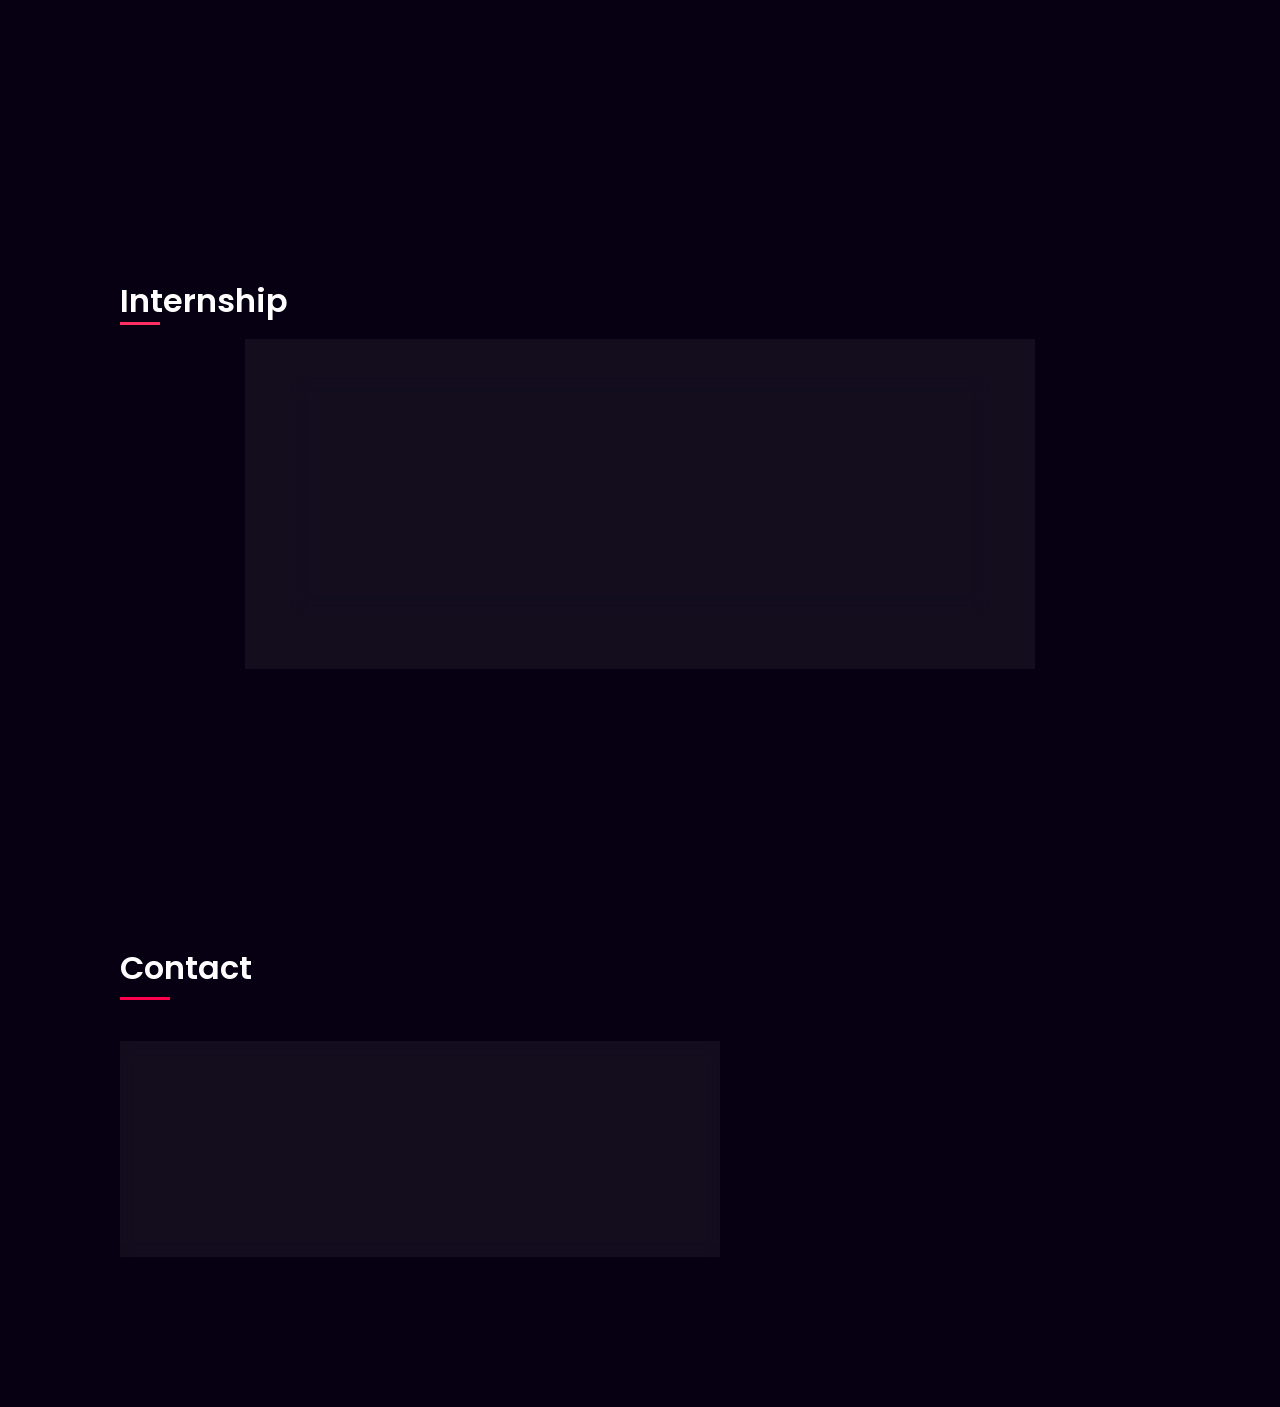
==== commit e52ee67e: "Update index.html" ====
--- a/index.html
+++ b/index.html
@@ -46,7 +46,9 @@
       Building intelligent and scalable solutions using Python and Machine Learning
     </p>
 
-    <a href="#" class="about-btn">View Resume</a>
+    <a href="./resume.pdf" target="_blank" class="btn">
+  View Resume
+</a>
   </div>
 
   <!-- RIGHT SIDE -->
@@ -142,7 +144,6 @@
     </div>
 
   </div>
-</section>
 </section>
 <!-- PROJECTS -->
 <section class="section" id="projects">
